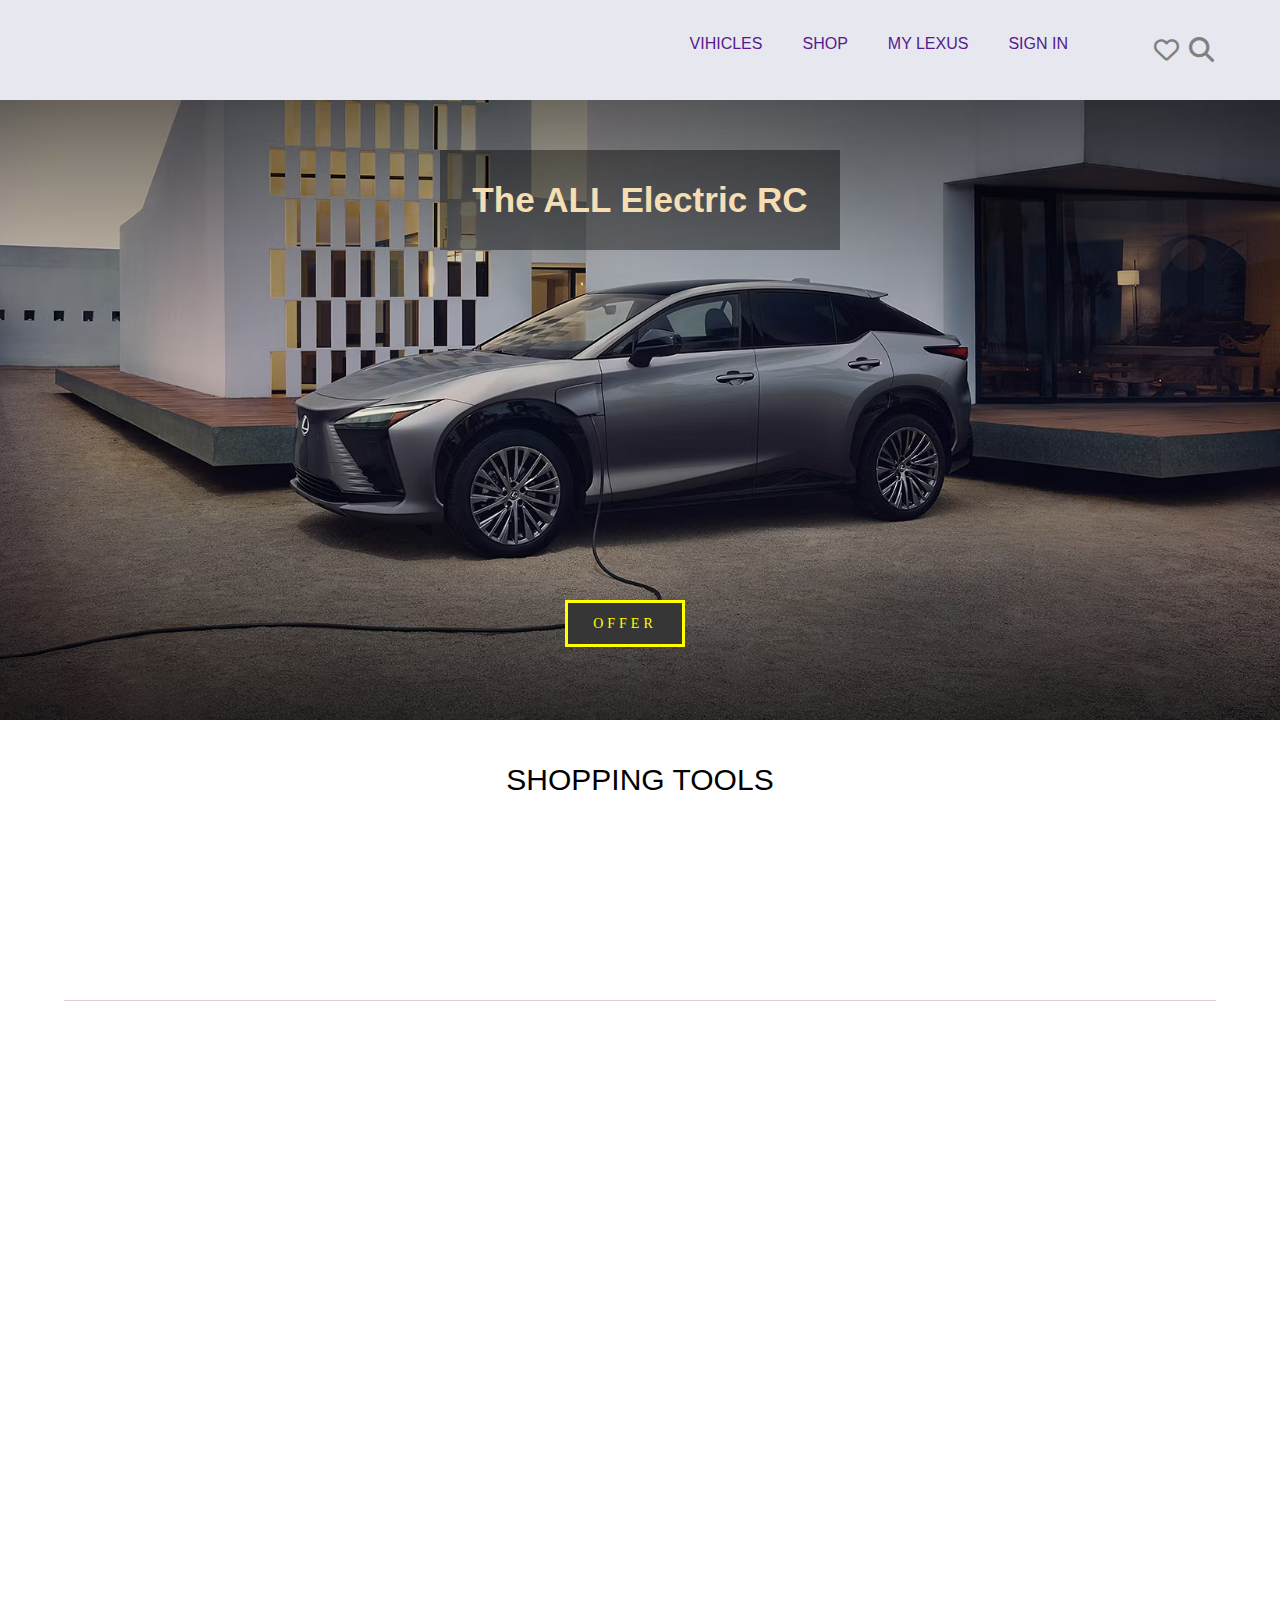
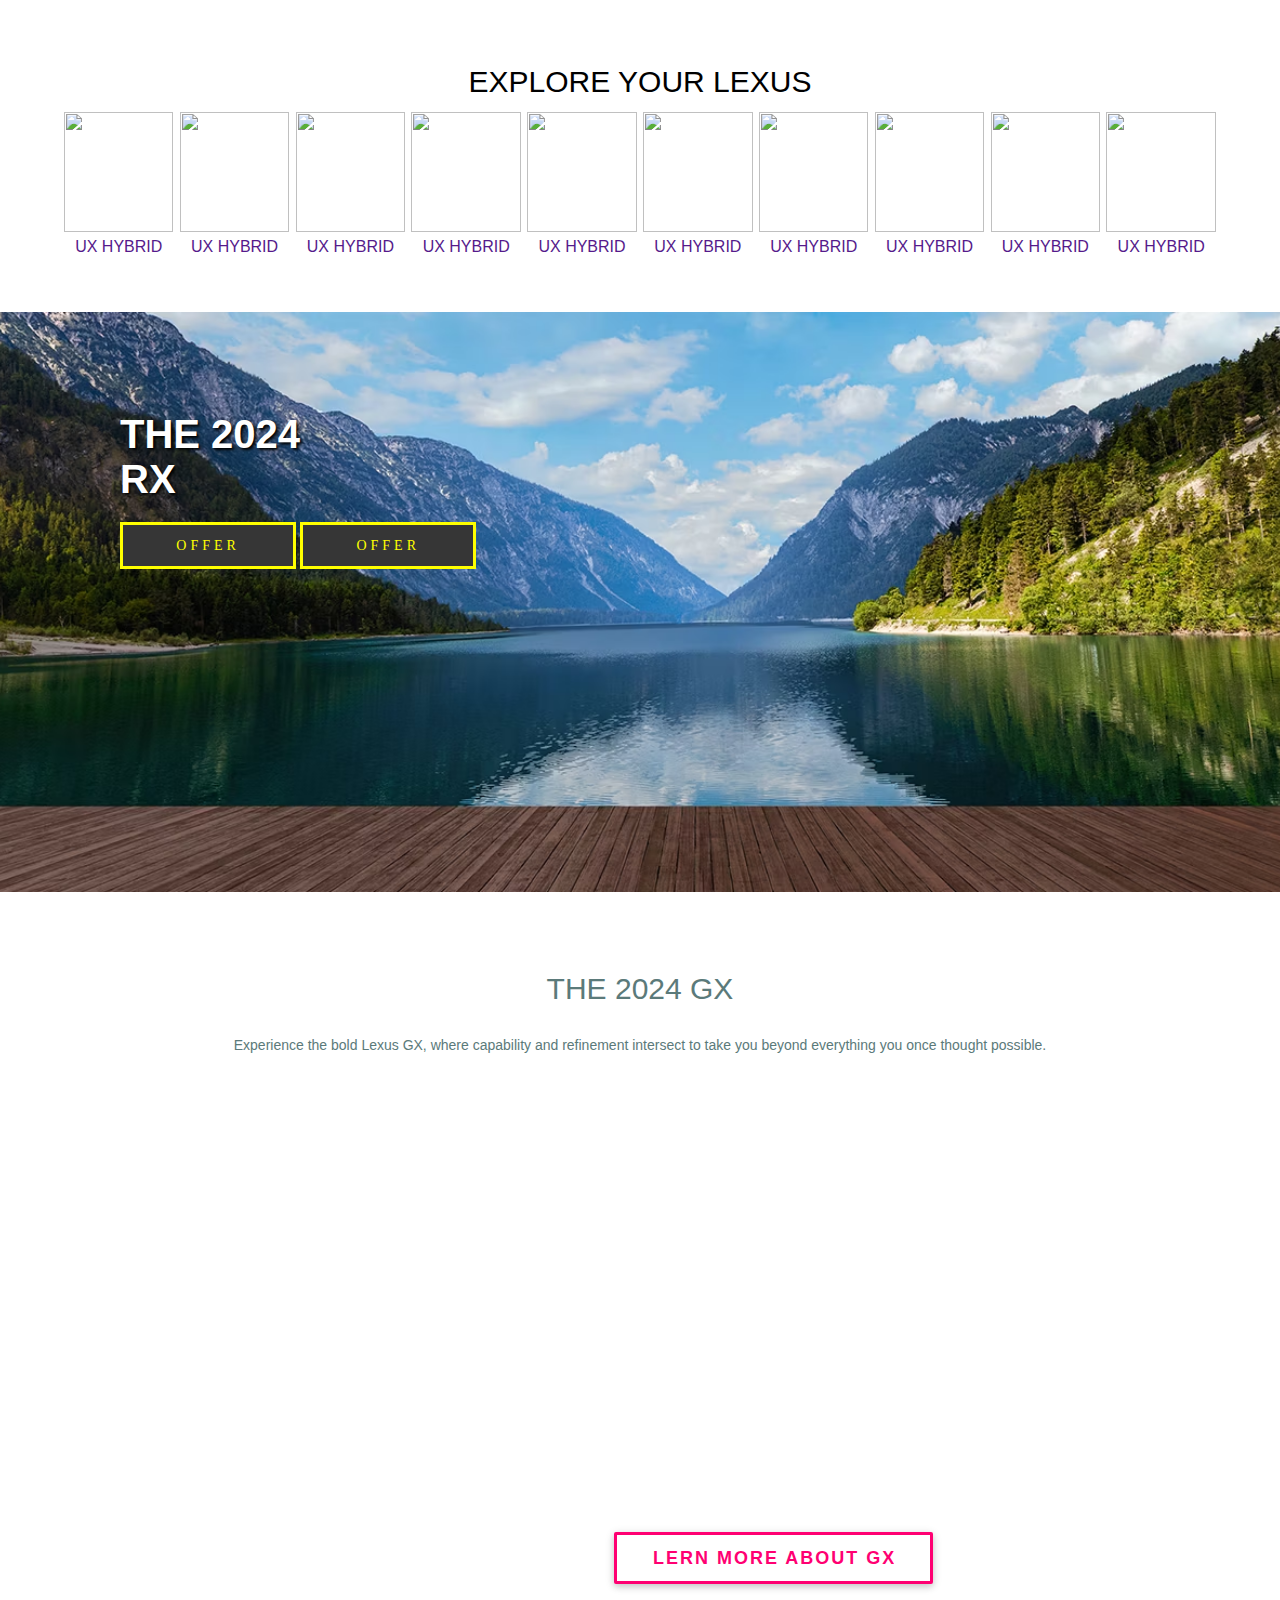
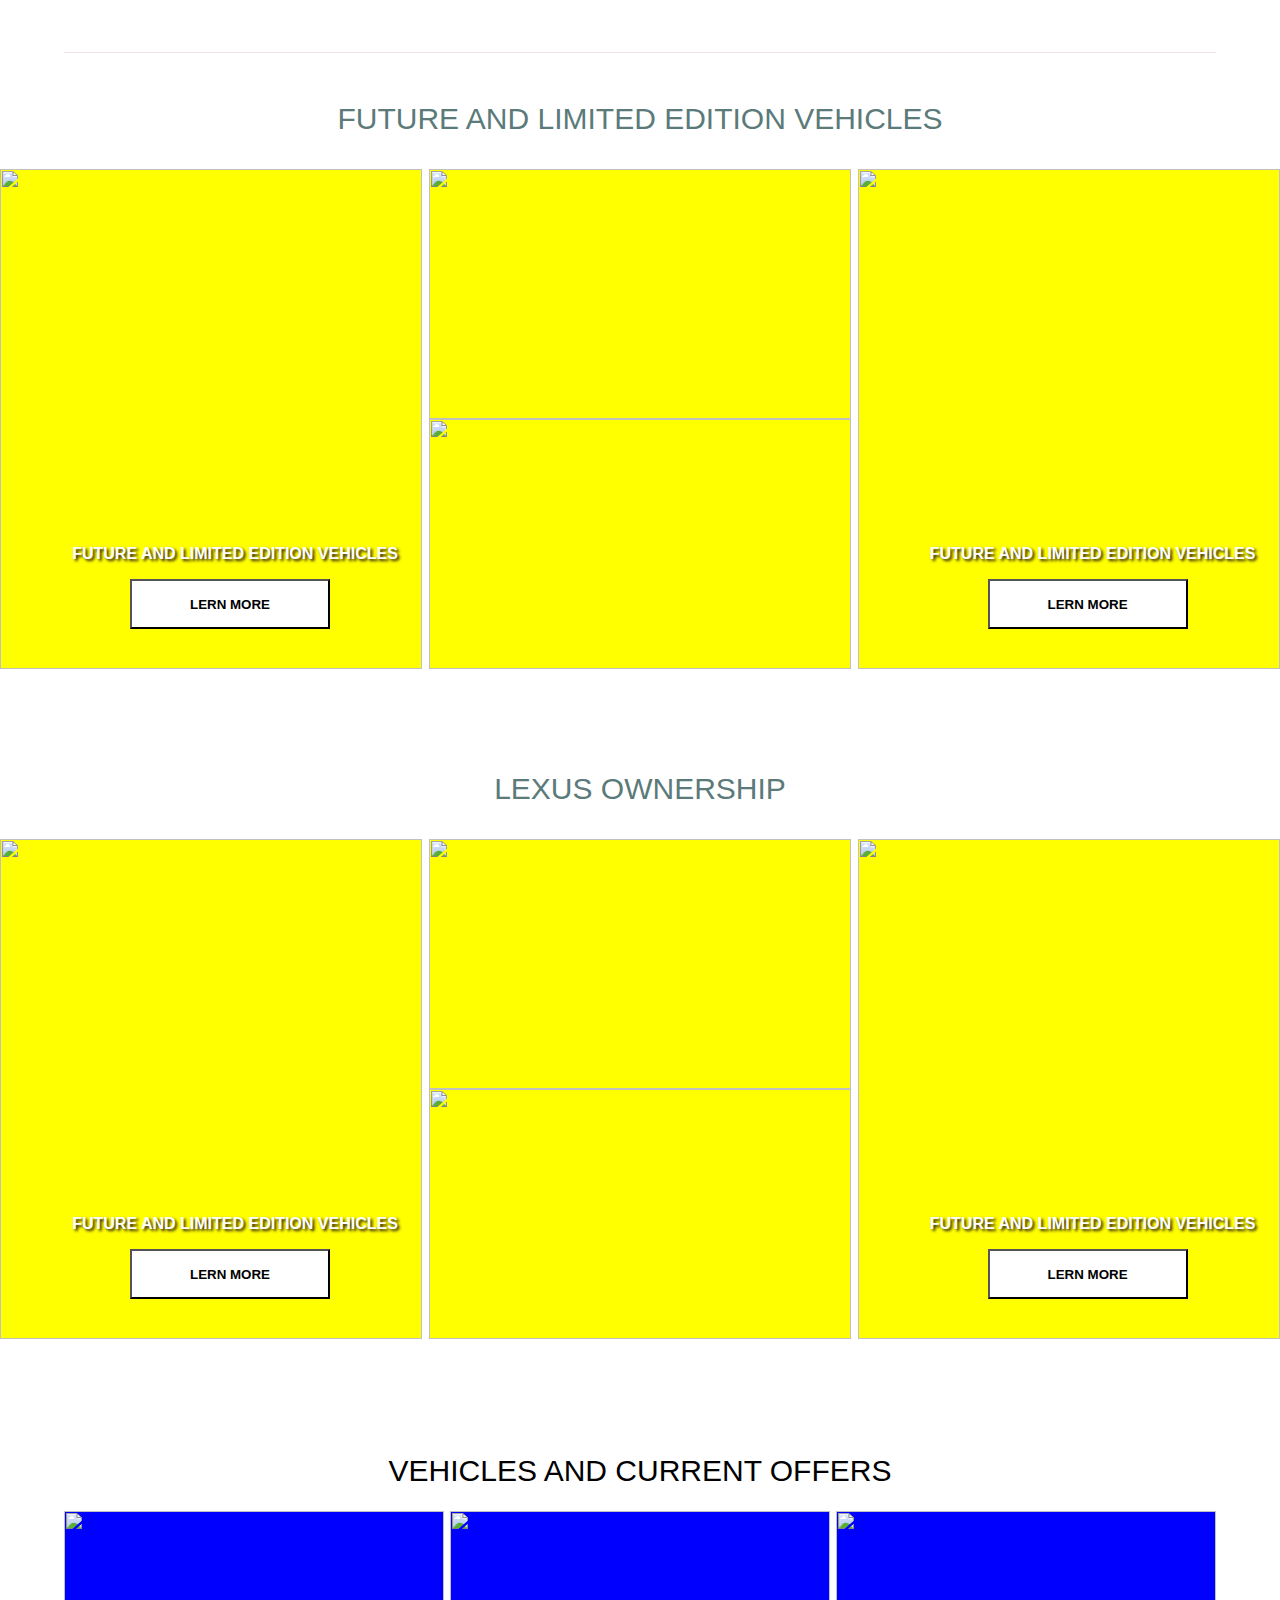
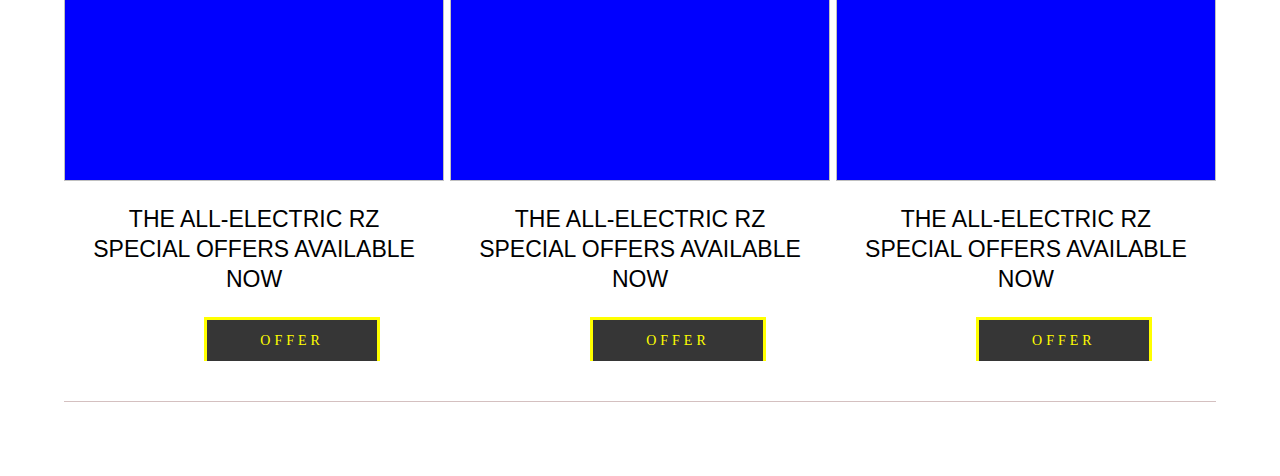
==== test.html @ 3337ce6d "change file name" ====
<!DOCTYPE html>
<html lang="en">
<head>
    <meta charset="UTF-8">
    <meta name="viewport" content="width=device-width, initial-scale=1.0">
    <title>Document</title>
    <link href="https://unpkg.com/aos@2.3.1/dist/aos.css" rel="stylesheet">
    <link rel="stylesheet" href="style.css">
    <script src="https://unpkg.com/aos@2.3.1/dist/aos.js"></script>
    <link rel="stylesheet" href="https://cdnjs.cloudflare.com/ajax/libs/font-awesome/6.6.0/css/all.min.css">
</head>
<body>
    <div class="container">
        <div class="header">
            <div class="logo">
                <img src="https://www.lexus.com/etc.clientlibs/lexus/clientlibs/lexus-react/resources/static/media/lexus_logo_english.f525f8b847ba839b2fbe.png" alt="">
            </div>
            <div class="menu">
                <ul>
                    <li>
                        <a href="">Sign in</a>
                    </li>
                    <li>
                        <a href="">My lexus</a>
                    </li>
                    <li>
                        <a href="">shop</a>
                    </li>
                    <li>
                        <a href="">Vihicles</a>
                    </li>
                </ul>
            </div>
            <div class="right-icon">
                <i class="fa-regular fa-heart"></i>
                <i class="fa-solid fa-magnifying-glass"></i>
            </div>
        </div>
        <div class="homepage" data-aos="fade-right" data-aos-duration="2000">
            <div class="car-title">
                <h3>The ALL Electric RC</h3>
            </div>
            <div class="button-offer">
                <button><span></span>Offer</button>
            </div>
            <img src="img/Lexus1.avif" alt="">
         
        </div>
    </div>

    <!-- SHOPPING TOOLS -->
    <section class="shopping-tool" >
        <div class="title-shopping">
            <p>SHOPPING TOOLS</p>
        </div>
        <div class="logo-svg">
            <div class="logo-svg-box" data-aos="fade-up">
                <img src="img/images.png" alt="">
                <div class="text">
                    <a href="">SHOP</a>
                </div>
            </div>
            <div class="logo-svg-box" data-aos="fade-up">
                <img src="img/images.png" alt="">
                <div class="text">
                    <a href="">SHOP</a>
                </div>
            </div>
            <div class="logo-svg-box" data-aos="fade-up">
                <img src="img/images.png" alt="">
                <div class="text">
                    <a href="">SHOP</a>
                </div>
            </div>
            <div class="logo-svg-box" data-aos="fade-up">
                <img src="img/images.png" alt="">
                <div class="text">
                    <a href="">SHOP</a>
                </div>
            </div>
            <div class="logo-svg-box"  data-aos="fade-up">
                <img src="img/images.png" alt="">
                <div class="text">
                    <a href="">SHOP</a>
                </div>
            </div>
            
        </div>
    </section>

    <!-- Model Feature Car -->
    <section class="Vehicles" data-aos="zoom-in" data-aos-duration="2000">
        <div class="vehicle-title">
            VEHICLES AND CURRENT OFFERS
        </div>
        <div class="Car-model-container">
            <div class="Model-car">
                <div class="car-pic">
                    <img src="https://tmna.aemassets.toyota.com/is/image/toyota/lexus/images/homepage/content-tile/2023/Lexus-RZ-homepage-tile-750x460-LEX-RZV-MY23-0399.jpg?wid=750&hei=460" alt="">
                </div>
                <div class="car-des">
                    <p>THE ALL-ELECTRIC RZ <br>
                        SPECIAL OFFERS AVAILABLE NOW</p>
                        <button style="transform: translateX(140px);"><span></span> See Offers</button>
                </div>
            </div>
            <div class="Model-car">
                <div class="car-pic">
                    <img src="https://tmna.aemassets.toyota.com/is/image/toyota/lexus/images/homepage/content-tile/2023/Lexus-IS-homepage-vehicles-and-current-offers-750x460-LEX-ISF-MY23-0026.02.jpg?wid=750&hei=460" alt="">
                </div>
                <div class="car-des">
                    <p>THE ALL-ELECTRIC RZ <br>
                        SPECIAL OFFERS AVAILABLE NOW</p>
                        <button style="transform: translateX(140px);"><span></span> See Offers</button>
                </div>
            </div>
            <div class="Model-car">
                <div class="car-pic">
                    <img src="https://tmna.aemassets.toyota.com/is/image/toyota/lexus/images/homepage/content-tile/2024/Lexus-NX-Homepage-tile-750x460-LEX-NXG-MY22-0036.04.jpg?wid=750&hei=460" alt="">
                </div>
                <div class="car-des">
                    <p>THE ALL-ELECTRIC RZ <br>
                        SPECIAL OFFERS AVAILABLE NOW</p>
                        <button style="transform: translateX(140px);"><span></span> See Offers</button>
                </div>
            </div>
        </div>
    </section>
    <!-- Model-car-type -->
    <section class="Model-car-type">
        <div class="car-type-title">
            EXPLORE YOUR LEXUS
        </div>
        <div class="ALL-car-model">
            <div class="Car">
                <div class="pic">
                    <img src="https://tmna.aemassets.toyota.com/is/image/toyota/lexus/images/global/headers/2025/uxh.png?wid=240&hei=140&fmt=png-alpha" alt="">
                </div>
                <div class="car-name">
                    <a href="" style="text-decoration: none;">UX hybrid</a>
                </div>
            </div>
            <div class="Car">
                <div class="pic">
                    <img src="https://tmna.aemassets.toyota.com/is/image/toyota/lexus/images/global/headers/2025/nx.png?wid=240&hei=140&fmt=png-alpha" alt="">
                </div>
                <div class="car-name">
                    <a href="" style="text-decoration: none;">UX hybrid</a>
                </div>
            </div>
            <div class="Car">
                <div class="pic">
                    <img src="https://tmna.aemassets.toyota.com/is/image/toyota/lexus/images/global/headers/2025/nxh.png?wid=240&hei=140&fmt=png-alpha" alt="">
                </div>
                <div class="car-name">
                    <a href="" style="text-decoration: none;">UX hybrid</a>
                </div>
            </div>
            <div class="Car">
                <div class="pic">
                    <img src="https://tmna.aemassets.toyota.com/is/image/toyota/lexus/images/global/headers/2025/nx-phev.png?wid=240&hei=140&fmt=png-alpha" alt="">
                </div>
                <div class="car-name">
                    <a href="" style="text-decoration: none;">UX hybrid</a>
                </div>
            </div>
            <div class="Car">
                <div class="pic">
                    <img src="https://tmna.aemassets.toyota.com/is/image/toyota/lexus/images/global/headers/2024/rz.png?wid=240&hei=140&fmt=png-alpha" alt="">
                </div>
                <div class="car-name">
                    <a href="" style="text-decoration: none;">UX hybrid</a>
                </div>
            </div>
            <div class="Car">
                <div class="pic">
                    <img src="https://tmna.aemassets.toyota.com/is/image/toyota/lexus/images/global/headers/2025/uxh.png?wid=240&hei=140&fmt=png-alpha" alt="">
                </div>
                <div class="car-name">
                    <a href="" style="text-decoration: none;">UX hybrid</a>
                </div>
            </div>
            <div class="Car">
                <div class="pic">
                    <img src="https://tmna.aemassets.toyota.com/is/image/toyota/lexus/images/global/headers/2025/uxh.png?wid=240&hei=140&fmt=png-alpha" alt="">
                </div>
                <div class="car-name">
                    <a href="" style="text-decoration: none;">UX hybrid</a>
                </div>
            </div>
            <div class="Car">
                <div class="pic">
                    <img src="https://tmna.aemassets.toyota.com/is/image/toyota/lexus/images/global/headers/2025/uxh.png?wid=240&hei=140&fmt=png-alpha" alt="">
                </div>
                <div class="car-name">
                    <a href="" style="text-decoration: none;">UX hybrid</a>
                </div>
            </div>
            <div class="Car">
                <div class="pic">
                    <img src="https://tmna.aemassets.toyota.com/is/image/toyota/lexus/images/global/headers/2025/uxh.png?wid=240&hei=140&fmt=png-alpha" alt="">
                </div>
                <div class="car-name">
                    <a href="" style="text-decoration: none;">UX hybrid</a>
                </div>
            </div>
            <div class="Car">
                <div class="pic">
                    <img src="https://tmna.aemassets.toyota.com/is/image/toyota/lexus/images/global/headers/2025/uxh.png?wid=240&hei=140&fmt=png-alpha" alt="">
                </div>
                <div class="car-name">
                    <a href="" style="text-decoration: none;">UX hybrid</a>
                </div>
            </div>
        </div>
    </section>


    <!-- Category Model -->
    <section class="Category-Model">
        <div class="Car-Model-name">
            <h1>THE 2024 <br>
                RX</h1>
                <button style="margin-top: 20px;transform: translateX(120px);"><span></span> See Offers</button>
                <button style="margin-top: 20px;transform: translateX(120px);"><span></span> See Offers</button>
        </div>
        <div class="Car-model-image" data-aos="fade-right" data-aos-duration="3000" data-aos-anchor-placement="top-center">
            <img src="img/nx-phev.avif" alt="" >
        </div>
    </section>

    <!-- GX-model-car -->
    <section class="GX-model-car">
        <div class="GX-Title">
            <p>THE 2024 GX</p>
            <center><small>Experience the bold Lexus GX, where capability and refinement intersect to take you beyond everything you once thought possible.</small></center>
        </div>
        <div class="GX-image-banner">
            
        </div>
        <div class="btn-GX">
            <input class="btn" value="Lern more about GX">
        </div>
    </section>
    <br><br>
    <!-- LIMITED EDITION -->
    <section class="LIMITED-EDITION">
        <div class="limited-title">
            <p>FUTURE AND LIMITED EDITION VEHICLES</p>
        </div>
        <div class="Brand-Car-container">
            <div class="brand">
                <div class="Sub-title">
                    <p>FUTURE AND LIMITED EDITION VEHICLES</p>
                    <input type="button" class="button" value="Lern more">
                </div>
                <img src="https://tmna.aemassets.toyota.com/is/image/toyota/lexus/images/homepage/content-grid/2024/Lexus-ES-Homepage-Future-Limited-Edition-Vehicles-Black-Line-Special-Edition-750x750-LEX-ESG-MY25-0009.jpg?wid=750&hei=750" alt="">
                
            </div>
            <div class="brand">
                <div class="brand-1">
                    <!-- <div class="Sub-title">
                        <p>FUTURE AND LIMITED EDITION VEHICLES</p>
                        <input type="button" class="button" value="Lern more">
                    </div> -->
                    <img src="https://tmna.aemassets.toyota.com/is/image/toyota/lexus/images/homepage/content-grid/2024/Lexus-LC-limitededition-tile-750x372-LEX-LCC-MY24-0057.02.jpg?wid=750&hei=372" alt="">
                </div>
                <div class="brand-2">
                    <!-- <div class="Sub-title">
                        <p>FUTURE AND LIMITED EDITION VEHICLES</p>
                        <input type="button" class="button" value="Lern more">
                    </div> -->
                    <img src="https://tmna.aemassets.toyota.com/is/image/toyota/lexus/images/homepage/content-grid/2023/Lexus-homepage-trackedition-750x372-LEX-RCF-MY24-0038.jpg?wid=750&hei=372" alt="">
                </div>
            </div>
            <div class="brand">
                <div class="Sub-title">
                    <p>FUTURE AND LIMITED EDITION VEHICLES</p>
                    <input type="button" class="button" value="Lern more">
                </div>
                <img src="https://tmna.aemassets.toyota.com/is/image/toyota/lexus/images/homepage/content-grid/2024/Lexus-homepage-tile-750x750-LEX-ISG-MY24-0054.jpg?wid=750&hei=750" alt="">
            </div>
        </div>
    </section>
    <br> <br> <br> <br> <br>
    <!-- LIMITED EDITION -->
    <section class="LIMITED-EDITION">
        <div class="limited-title">
            <p>LEXUS OWNERSHIP</p>
        </div>
        <div class="Brand-Car-container">
            <div class="brand">
                <div class="Sub-title">
                    <p>FUTURE AND LIMITED EDITION VEHICLES</p>
                    <input type="button" class="button" value="Lern more">
                </div>
                <img src="https://tmna.aemassets.toyota.com/is/image/toyota/lexus/images/homepage/content-grid/2022/LexusCare-homepage-tile-750x750-LEX-RXG-MY23-0052.jpg?wid=750&hei=750" alt="">
                
            </div>
            <div class="brand">
                <div class="brand-1">
                    <!-- <div class="Sub-title">
                        <p>FUTURE AND LIMITED EDITION VEHICLES</p>
                        <input type="button" class="button" value="Lern more">
                    </div> -->
                    <img src="https://tmna.aemassets.toyota.com/is/image/toyota/lexus/images/homepage/content-grid/2022/lexus-electrified-homepage-tile-750x372-LEX-RZV-MY23-0092.jpg?wid=750&hei=372" alt="">
                </div>
                <div class="brand-2">
                    <!-- <div class="Sub-title">
                        <p>FUTURE AND LIMITED EDITION VEHICLES</p>
                        <input type="button" class="button" value="Lern more">
                    </div> -->
                    <img src="https://tmna.aemassets.toyota.com/is/image/toyota/lexus/images/homepage/content-grid/2023/Lexus-lcertBrand23-homepage-750x372-LEX-NXH-MY22-0008.37.jpg?wid=750&hei=372" alt="">
                </div>
            </div>
            <div class="brand">
                <div class="Sub-title">
                    <p>FUTURE AND LIMITED EDITION VEHICLES</p>
                    <input type="button" class="button" value="Lern more">
                </div>
                <img src="https://www.lexus.com/content/dam/lexus/images/homepage/content-grid/2023/Destinations-hp-tile-750x750.jpg" alt="">
            </div>
        </div>
    </section>

    <br><br><br><br>
    <section class="Vehicles">
        <div class="vehicle-title">
            VEHICLES AND CURRENT OFFERS
        </div>
        <div class="Car-model-container">
            <div class="Model-car">
                <div class="car-pic">
                    <img src="https://tmna.aemassets.toyota.com/is/image/toyota/lexus/images/homepage/content-tile/promo/2024/Lexus-motorsports-homepage-tile-550x337-CY15-0049.jpg?wid=550&hei=337" alt="">
                </div>
                <div class="car-des">
                    <p>THE ALL-ELECTRIC RZ <br>
                        SPECIAL OFFERS AVAILABLE NOW</p>
                        <button style="transform: translateX(140px);"><span></span> See Offers</button>
                </div>
            </div>
            <div class="Model-car">
                <div class="car-pic">
                    <img src="https://tmna.aemassets.toyota.com/is/image/toyota/lexus/images/homepage/content-tile/promo/2024/Homepage-Tile-2-Military-Rebate-550x337-LEX-STK-CY24-0014.jpg?wid=550&hei=337" alt="">
                </div>
                <div class="car-des">
                    <p>THE ALL-ELECTRIC RZ <br>
                        SPECIAL OFFERS AVAILABLE NOW</p>
                        <button style="transform: translateX(140px);"><span></span> See Offers</button>
                </div>
            </div>
            <div class="Model-car">
                <div class="car-pic">
                    <img src="https://tmna.aemassets.toyota.com/is/image/toyota/lexus/images/homepage/content-tile/promo/2024/Homepage-Tile-3-College-Rebate-550x337-LEX-STK-CY24-0013.jpg?wid=550&hei=337" alt="">
                </div>
                <div class="car-des">
                    <p>THE ALL-ELECTRIC RZ <br>
                        SPECIAL OFFERS AVAILABLE NOW</p>
                        <button style="transform: translateX(140px);"><span></span> See Offers</button>
                </div>
            </div>
        </div>
    </section>



    <br><br><br>
</body>
<script>
    AOS.init();
</script>
</html>
---- style.css ----
.container{
    width: 100%;
    overflow: hidden;
    /* background-color: black; */
    
}
body{
    padding: 0;
    margin: 0;

}
.container .header{
    width: 100%;
    height: 100px;
    background-color: rgb(231, 231, 239);
    box-shadow: 2px 2px 3px grey;
}
.header .logo{
    width:25%;
    height: 100%;
    float: left;
    /* background-color: yellowgreen; */
}
.header .logo img{
    height: 35px;
    float: right;
    margin-top: 25px;
    margin-right: 30px;
}
.header .menu{
    width: 60%;
    height: 100%;
    float: left;
    /* background-color: black; */
}
.menu ul{
    list-style-type: none;
    padding: 0;
    margin: 0;
}
.menu ul li{
    float: right;
}
.menu ul li a{
    display: block;
    padding: 35px 20px;
    text-decoration: none;
    text-transform: uppercase;
    font-family: 'Franklin Gothic Medium', 'Arial Narrow', Arial, sans-serif;
}
.right-icon{
    width:15% ;
    height: 100%;
    float: left;
    display: flex;
    justify-content: center;
    align-items: center;
    font-size: 25px;
    color: grey;
}
.right-icon .fa-regular{
    margin-right: 10px;
}

.homepage{
    width: 100%;
    height: 620px;
    background-color: violet;
}
.homepage img{
    width: 100%;
    height: 100%;
    object-fit: cover;
    position: relative;
}
.homepage .car-title{
    width: 400px;
    height: 100px;
    background-color: rgba(0, 0, 0, 0.408);
    position: absolute;
    z-index: 1;
    display: flex;
    justify-content: center;
    align-items: center;
    font-size: 30px;
    color: wheat;
    font-family: 'Gill Sans', 'Gill Sans MT', Calibri, 'Trebuchet MS', sans-serif;
    left: 50%;
    transform: translate(-50%,50px);
}
.homepage .button-offer{
    width: 150px;
    height: 120px;
    /* background-color: black; */
    position: absolute;
    z-index:1;
    left: 50%;
    transform: translate(-50%,500px);
}
/* From Uiverse.io by Damithkumara */ 
button {
    padding: 0.9em 1.8em;
    text-transform: uppercase;
    text-decoration: none;
    letter-spacing: 4px;
    color: transparent;
    border: 3px solid #ff0;
    font-size: 14px;
    position: relative;
    font-family: inherit;
    background: transparent;
    cursor: pointer;
  }
  
  button::before {
    content: "Offer";
    position: absolute;
    top: 0;
    left: 0;
    width: 100%;
    height: 100%;
    background-color: #363636;
    color: #ff0;
    display: flex;
    justify-content: center;
    align-items: center;
    transition: all 0.5s;
  }
  
  button:hover::before {
    left: 100%;
    transform: scale(0) rotateY(360deg);
    opacity: 0;
  }
  
  button::after {
    content: "Offer";
    position: absolute;
    top: 0;
    left: -100%;
    width: 100%;
    height: 100%;
    background-color: #363636;
    color: #ff0;
    display: flex;
    justify-content: center;
    align-items: center;
    transition: all 0.5s;
    transform: scale(0) rotateY(0deg);
    opacity: 0;
  }
  
  button:hover::after {
    left: 0;
    transform: scale(1) rotateY(360deg);
    opacity: 1;
  }
  .shopping-tool{
    width: 90%;
    height: 200px;
    /* background-color: grey; */
    margin:30px auto;
    padding-bottom: 50px;
    border-bottom: 1px solid rgb(225, 207, 207);
  }
  .title-shopping{
    width: 100%;
    height: 30%;
    /* background-color: greenyellow; */
    display: flex;
    justify-content: center;
    align-items: center;
    font-size: 30px;
    font-family: 'Gill Sans', 'Gill Sans MT', Calibri, 'Trebuchet MS', sans-serif;
  }
  .shopping-tool .logo-svg{
    width: 70%;
    height: 70%;
    margin: auto;
    /* background-color: #ff0; */
  }
  .logo-svg .logo-svg-box{
    width: 20%;
    height: 80%;
    float: left;
    /* background-color: black; */
  }
  .logo-svg-box img{
    width: 100%;
    height: 100%;
    object-fit: contain;
  }
  .logo-svg .logo-svg-box .text{
    width: 100%;
    height: 20%;
    display: flex;
    justify-content: center;
    align-items: center;
    
  }
  .logo-svg .logo-svg-box .text a{
    text-decoration: none;
  }
  .logo-svg .logo-svg-box .text a:hover{
    text-decoration: underline;
  }

  .Vehicles{
    width: 90%;
    overflow: hidden;
    margin:20px auto;
    padding-bottom: 40px;
    border-bottom: 1px solid rgb(212, 192, 192);
  }
  .vehicle-title{
    width: 100%;
    height: 80px;
    /* background-color: #363636; */
    display: flex;
    justify-content: center;
    align-items: center;
    font-size: 30px;
    font-family: 'Gill Sans', 'Gill Sans MT', Calibri, 'Trebuchet MS', sans-serif;
  }
  .Car-model-container{
    width: 100%;
    overflow: hidden;
    display: flex;
    flex-direction: row;
    justify-content: space-between;
    flex-wrap: wrap;
  }
  .Car-model-container .Model-car{
    width: 33%;
    height: 450px;
    /* background-color: burlywood; */
  }
  .Model-car .car-pic{
    width: 100%;
    height: 60%;
    background-color: blue;
    overflow: hidden;
  }
  .Model-car .car-pic img{
    width: 100%;
    height: 100%;
    object-fit: cover;
    transition: 0.5s;
  }
  .Model-car .car-pic img:hover{
    transform: scale(115%,115%);
  }
  .Model-car .car-des{
    width: 100%;
    height: 40%;
  }
  .Model-car .car-des p{
    text-align: center;
    line-height: 30px;
    font-size: 23px;
    font-family: 'Gill Sans', 'Gill Sans MT', Calibri, 'Trebuchet MS', sans-serif;
  }

  .Model-car-type{
    width: 90%;
    overflow: hidden;
    margin:50px auto;
  }
  .car-type-title{
    width: 100%;
    height: 60px;
    /* background-color: #ff0; */
    display: flex;
    justify-content: center;
    align-items: center;
    font-size: 30px;
    font-family: 'Gill Sans', 'Gill Sans MT', Calibri, 'Trebuchet MS', sans-serif;
  }
  .Model-car-type .ALL-car-model{
    width: 100%;
    height: 150px;
    display: flex;
    flex-direction: row;
    justify-content: space-between;
    flex-wrap: wrap;
  }
  .ALL-car-model .Car{
    width: 9.5%;
    height: 100%;
    /* background-color: burlywood; */
  }
  .Car .pic{
    width: 100%;
    height: 80%;
  }
  .Car .pic img{
    width: 100%;
    height: 100%;
    object-fit: contain;
  }
  .Car .car-name{
    width: 100%;
    height: 20%;
    display: flex;
    justify-content: center;
    align-items: center;
    text-transform: uppercase;
    font-family: 'Gill Sans', 'Gill Sans MT', Calibri, 'Trebuchet MS', sans-serif;
  }
  .Category-Model{
    width: 100%;
    height: 550px;
    margin-top: 40px;
    background-position: center;
    background-size: cover;
    background-color: cadetblue;
    background-image: url('img/bg.avif');
    padding-bottom: 30px;
    /* border-bottom: 1px solid rgb(246, 238, 238); */
  }
  .Car-Model-name{
    width: 40%;
    height: 100%;
    float: left;
    /* background-color: cornflowerblue; */
  }
  .Car-Model-name h1{
    font-size: 40px;
    color: white;
    text-shadow: 2px 2px 3px  black;
    margin: 100px 0 0 120px;
    font-family: 'Gill Sans', 'Gill Sans MT', Calibri, 'Trebuchet MS', sans-serif;
  }
  .Car-model-image{
    width: 60%;
    height: 100%;
    float: left;
    /* background-color: darkorange; */
  }
  .Car-model-image img{
    width: 80%;
    object-fit: contain;
    transform: translateY(200px);
  }
  .GX-model-car{
    width: 100%;
    overflow: hidden;
    margin-top: 50px;
  }
  .GX-Title{
    width: 100%;
    height: 100px;
    /* background-color: blue; */
  }
  .GX-model-car .GX-Title p{
      text-align: center;
      font-size: 30px;
      font-family: 'Gill Sans', 'Gill Sans MT', Calibri, 'Trebuchet MS', sans-serif;
      color: rgb(91, 122, 122);
  }
  .GX-model-car .GX-Title small{
    font-size: 14px;
    font-family: 'Gill Sans', 'Gill Sans MT', Calibri, 'Trebuchet MS', sans-serif;
    color: rgb(91, 122, 122);
  }
  .GX-image-banner{
    width: 100%;
    height: 450px;
    background-position: center;
    background-size: cover;
    background-image: url('https://tmna.aemassets.toyota.com/is/image/toyota/lexus/images/homepage/hero/sales/2024/ASE-2024-Homepage-Desktop-1920x795-ENDS.jpg?wid=1920&hei=795');
  }
  /* From Uiverse.io by adamgiebl */ 
.btn {
  transform: translate(550px,10px);
  font-size: 18px;
  letter-spacing: 2px;
  text-transform: uppercase;
  display: inline-block;
  text-align: center;
  font-weight: bold;
  padding: 0.7em 2em;
  border: 3px solid #FF0072;
  border-radius: 2px;
  position: relative;
  box-shadow: 0 2px 10px rgba(0, 0, 0, 0.16), 0 3px 6px rgba(0, 0, 0, 0.1);
  color: #FF0072;
  text-decoration: none;
  transition: 0.3s ease all;
  z-index: 1;
}
.btn-GX{
  margin: auto;
  width: 90%;
  height: 80px;
  padding-bottom: 50px;
  border-bottom: 1px solid rgb(243, 229, 229);
}
.btn:before {
  transition: 0.5s all ease;
  position: absolute;
  top: 0;
  left: 50%;
  right: 50%;
  bottom: 0;
  opacity: 0;
  content: '';
  background-color: #FF0072;
  z-index: -1;
}

.btn:hover, button:focus {
  color:blue;
  cursor: pointer;
}

.btn:hover:before, button:focus:before {
  transition: 0.5s all ease;
  left: 0;
  right: 0;
  opacity: 1;
}

.btn:active {
  transform: scale(0.9);
}
.LIMITED-DITION{
  width: 100%;
  overflow: hidden;
  border-bottom: 1px solid rgb(228, 209, 209);
}
.limited-title{
  width: 100%;
  height: 60px;
  /* background-color: green; */
  display: flex;
  justify-content: center;
  align-items: center;
  font-size: 30px;
  color: rgb(91, 122, 122);
  font-family: 'Gill Sans', 'Gill Sans MT', Calibri, 'Trebuchet MS', sans-serif;
}
.Brand-Car-container{
  width: 100%;
  height: 500px;
  margin-top: 20px;
  /* background-color: black; */
  display: flex;
  flex-direction: row;
  justify-content: space-between;
  flex-wrap: wrap;
}
.brand{
  width: 33%;
  height: 100%;
  background-color: #ff0;
  overflow: hidden;
}
.brand img{
  width: 100%;
  height: 100%;
  object-fit: cover;
  transition: 0.5s;
}
.brand:nth-child(2) .brand-1{
  width: 100%;
  height: 50%;
}
.brand:nth-child(2) .brand-1 img{
  width: 100%;
  height: 100%;
  object-fit: cover;
}

.brand:nth-child(2) .brand-2{
  width: 100%;
  height: 50%;
}
.brand:nth-child(2) .brand-2 img{
  width: 100%;
  height: 100%;
  object-fit: cover;
}
.Sub-title{
  width: 350px;
  height: 130px;
  z-index: 1;
  /* background-color: green; */
  position: absolute;
  transform: translate(60px,360px);
}
.Sub-title p{
  text-align: center;
  color: white;
  font-weight: 900;
  text-shadow: 2px 2px  3px rgb(34, 17, 17) ;
  font-family: 'Gill Sans', 'Gill Sans MT', Calibri, 'Trebuchet MS', sans-serif;
}
.Sub-title .button{
  width: 200px;
  height: 50px;
  text-transform: uppercase;
  font-size: 18;
  font-weight: 800;
  transform: translateX(70px);
  font-family: 'Gill Sans', 'Gill Sans MT', Calibri, 'Trebuchet MS', sans-serif;
  background-color: white;
}
.brand:hover img{
  transform: scale(115%,115%);
}
.brand:hover .Sub-title .button{
    background-color: transparent;
    border: 2px solid white;
    color: white;
    font-weight: 900;
}



.brand .brand-1:hover img{
  transform: scale(115%,115%);
}
.brand .brand-2:hover .Sub-title .button{
    background-color: transparent;
    border: 2px solid white;
    color: white;
    font-weight: 900;
}
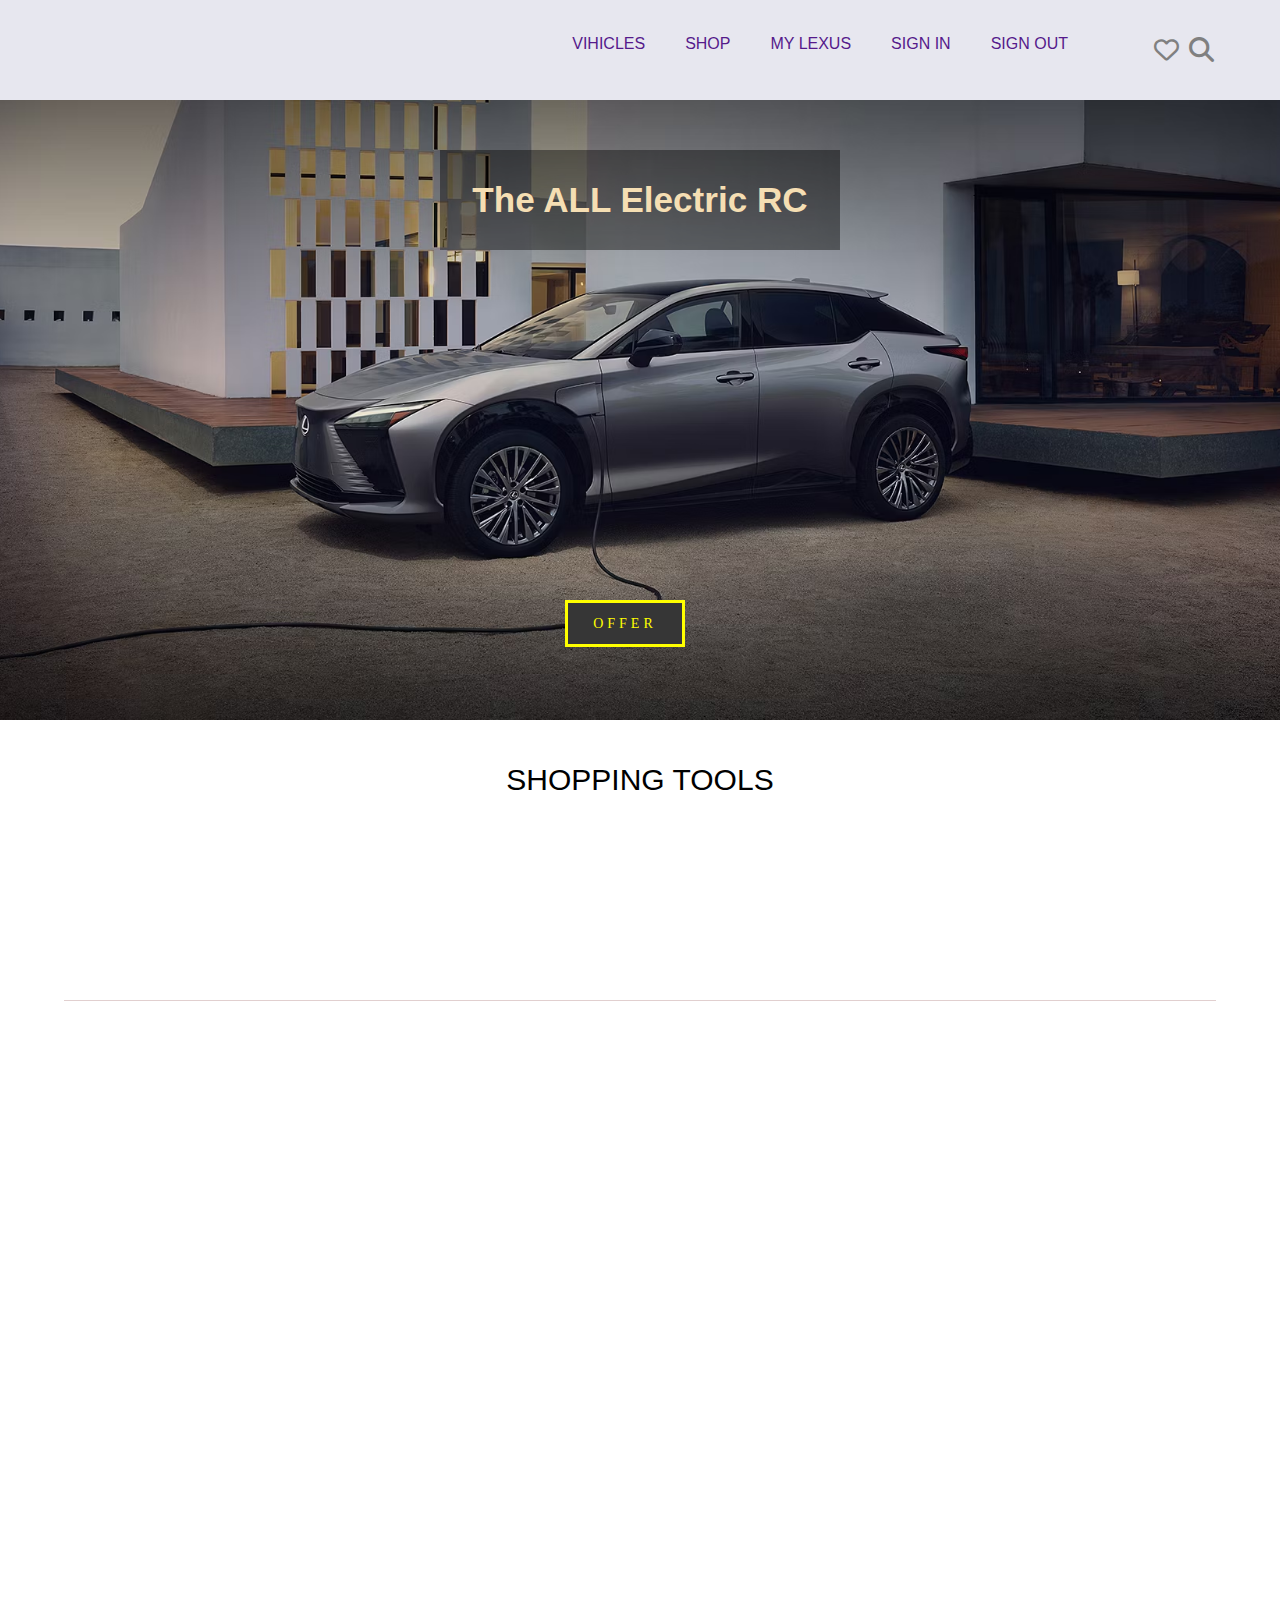
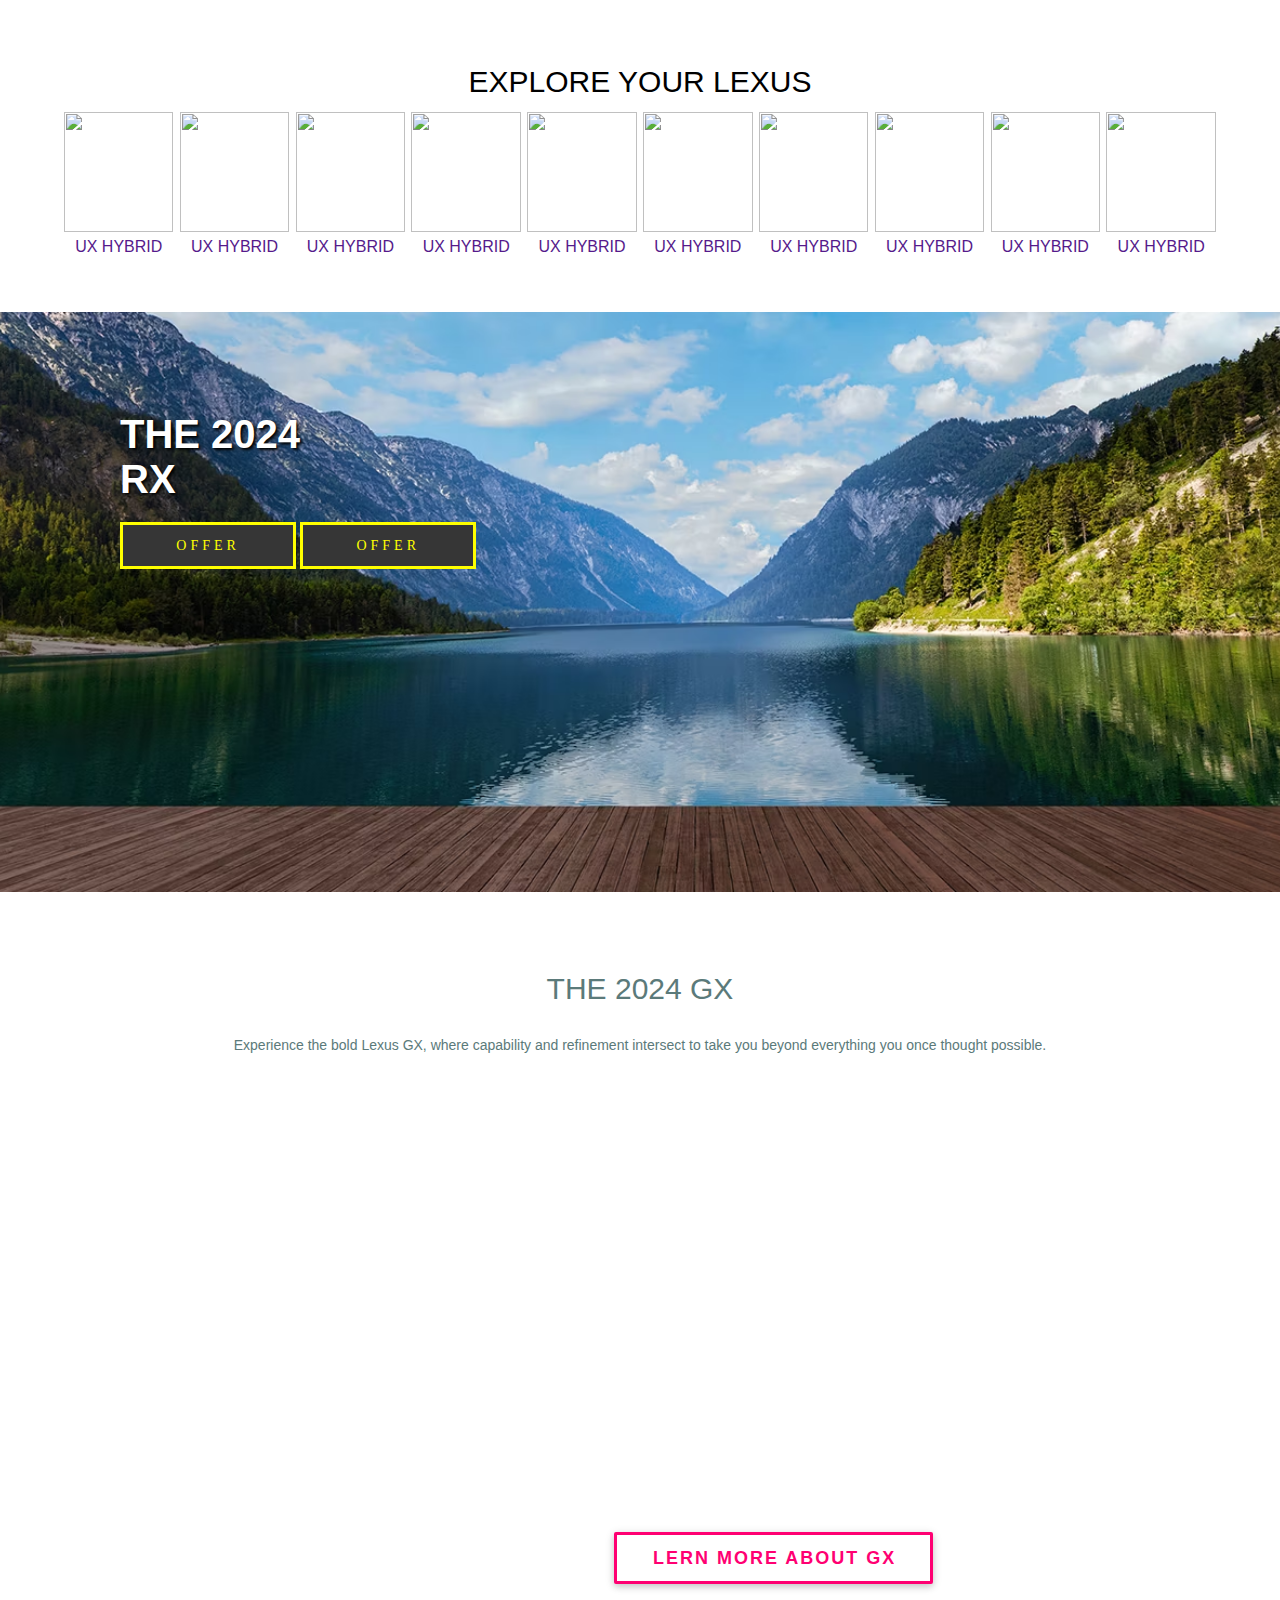
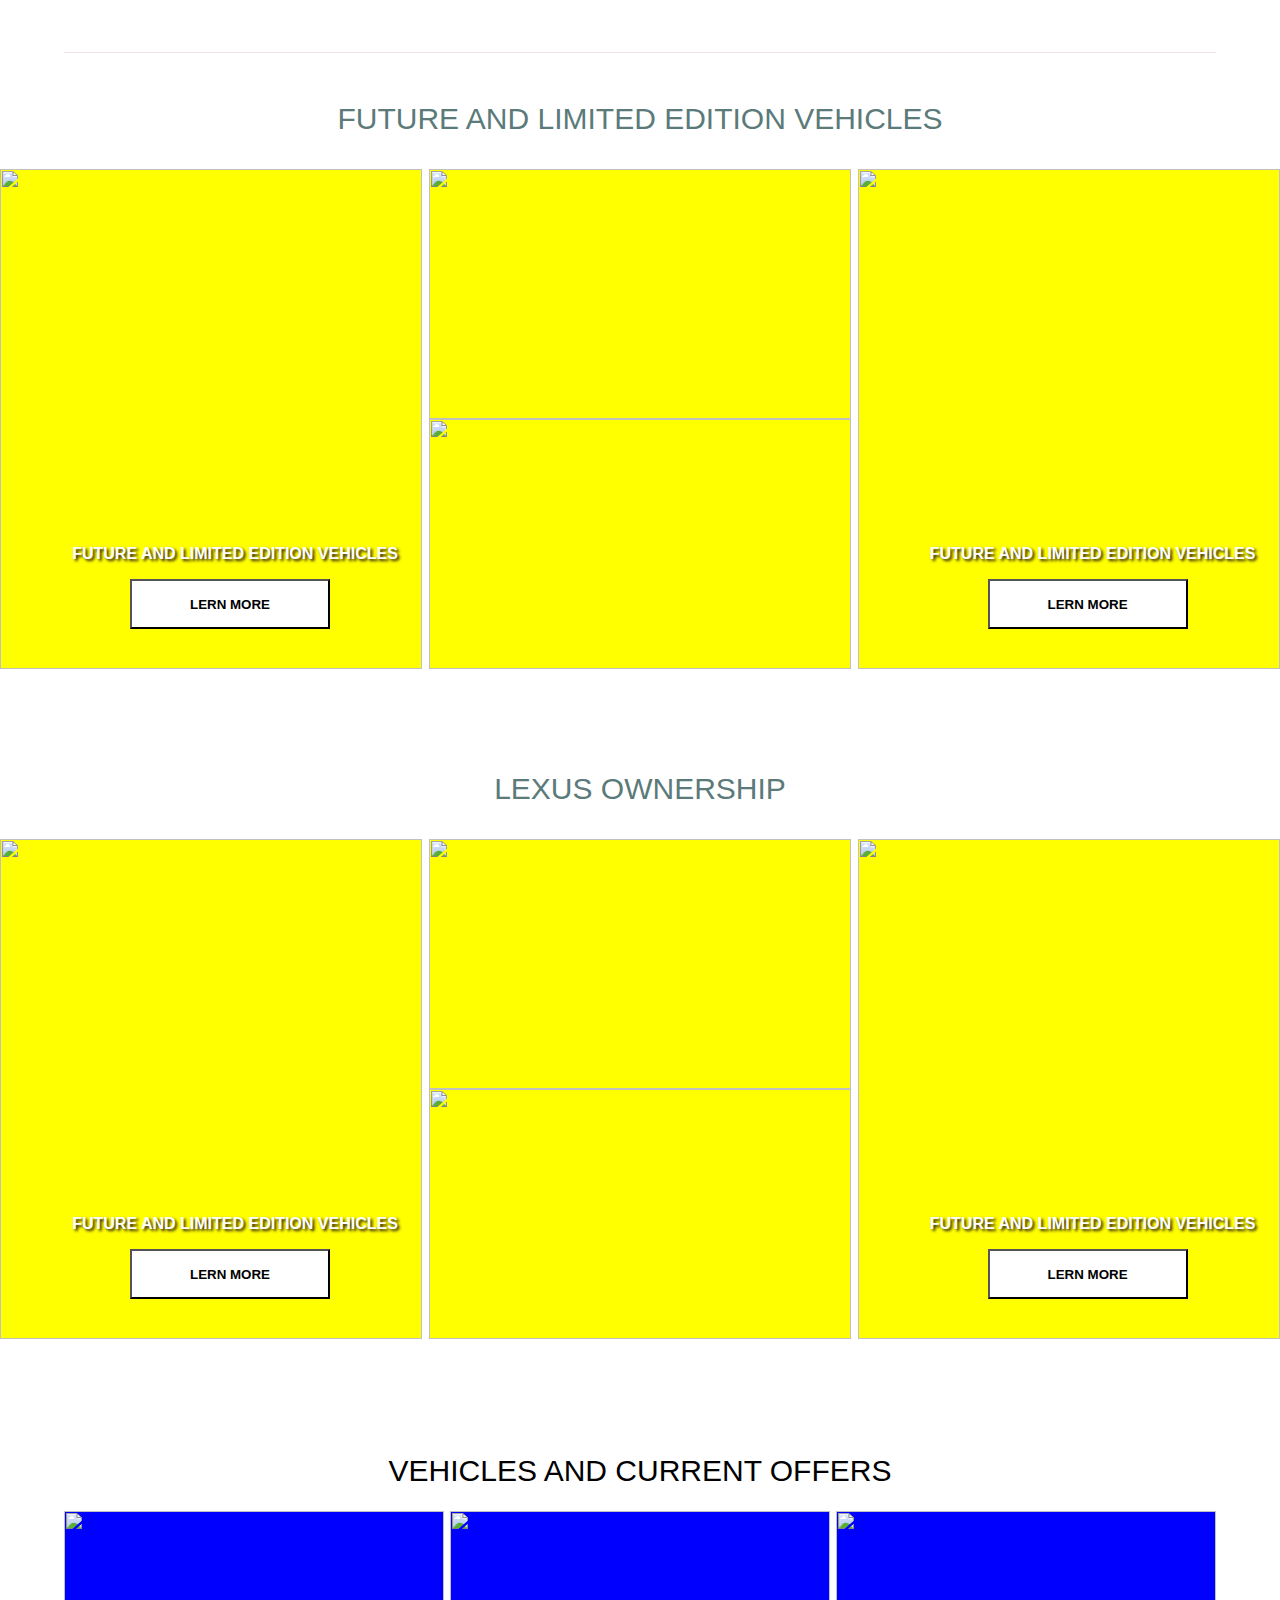
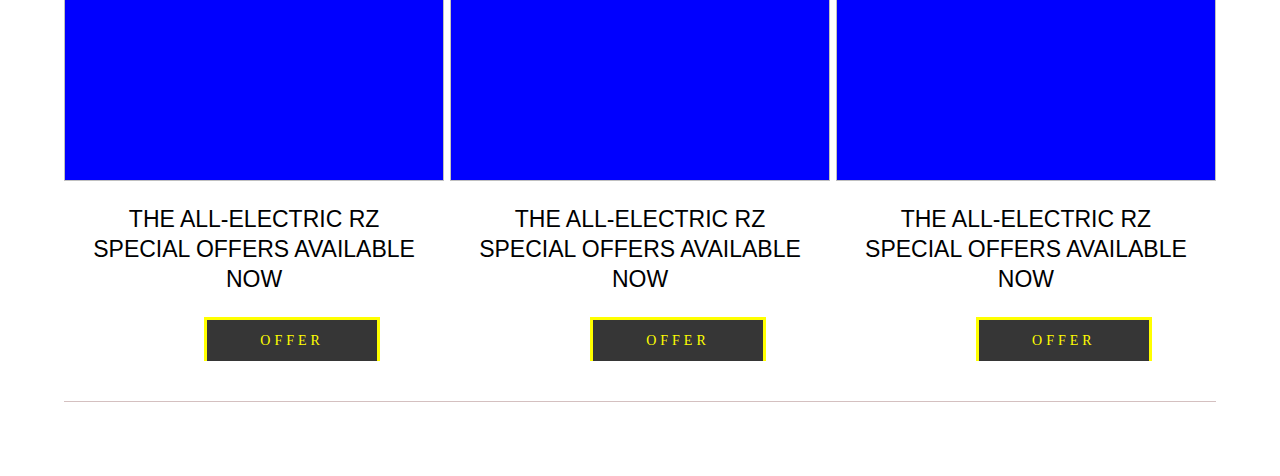
==== commit 0bc032b9: "update" ====
--- a/test.html
+++ b/test.html
@@ -18,6 +18,9 @@
             <div class="menu">
                 <ul>
                     <li>
+                        <a href="">Sign out</a>
+                    </li>
+                    <li>
                         <a href="">Sign in</a>
                     </li>
                     <li>
